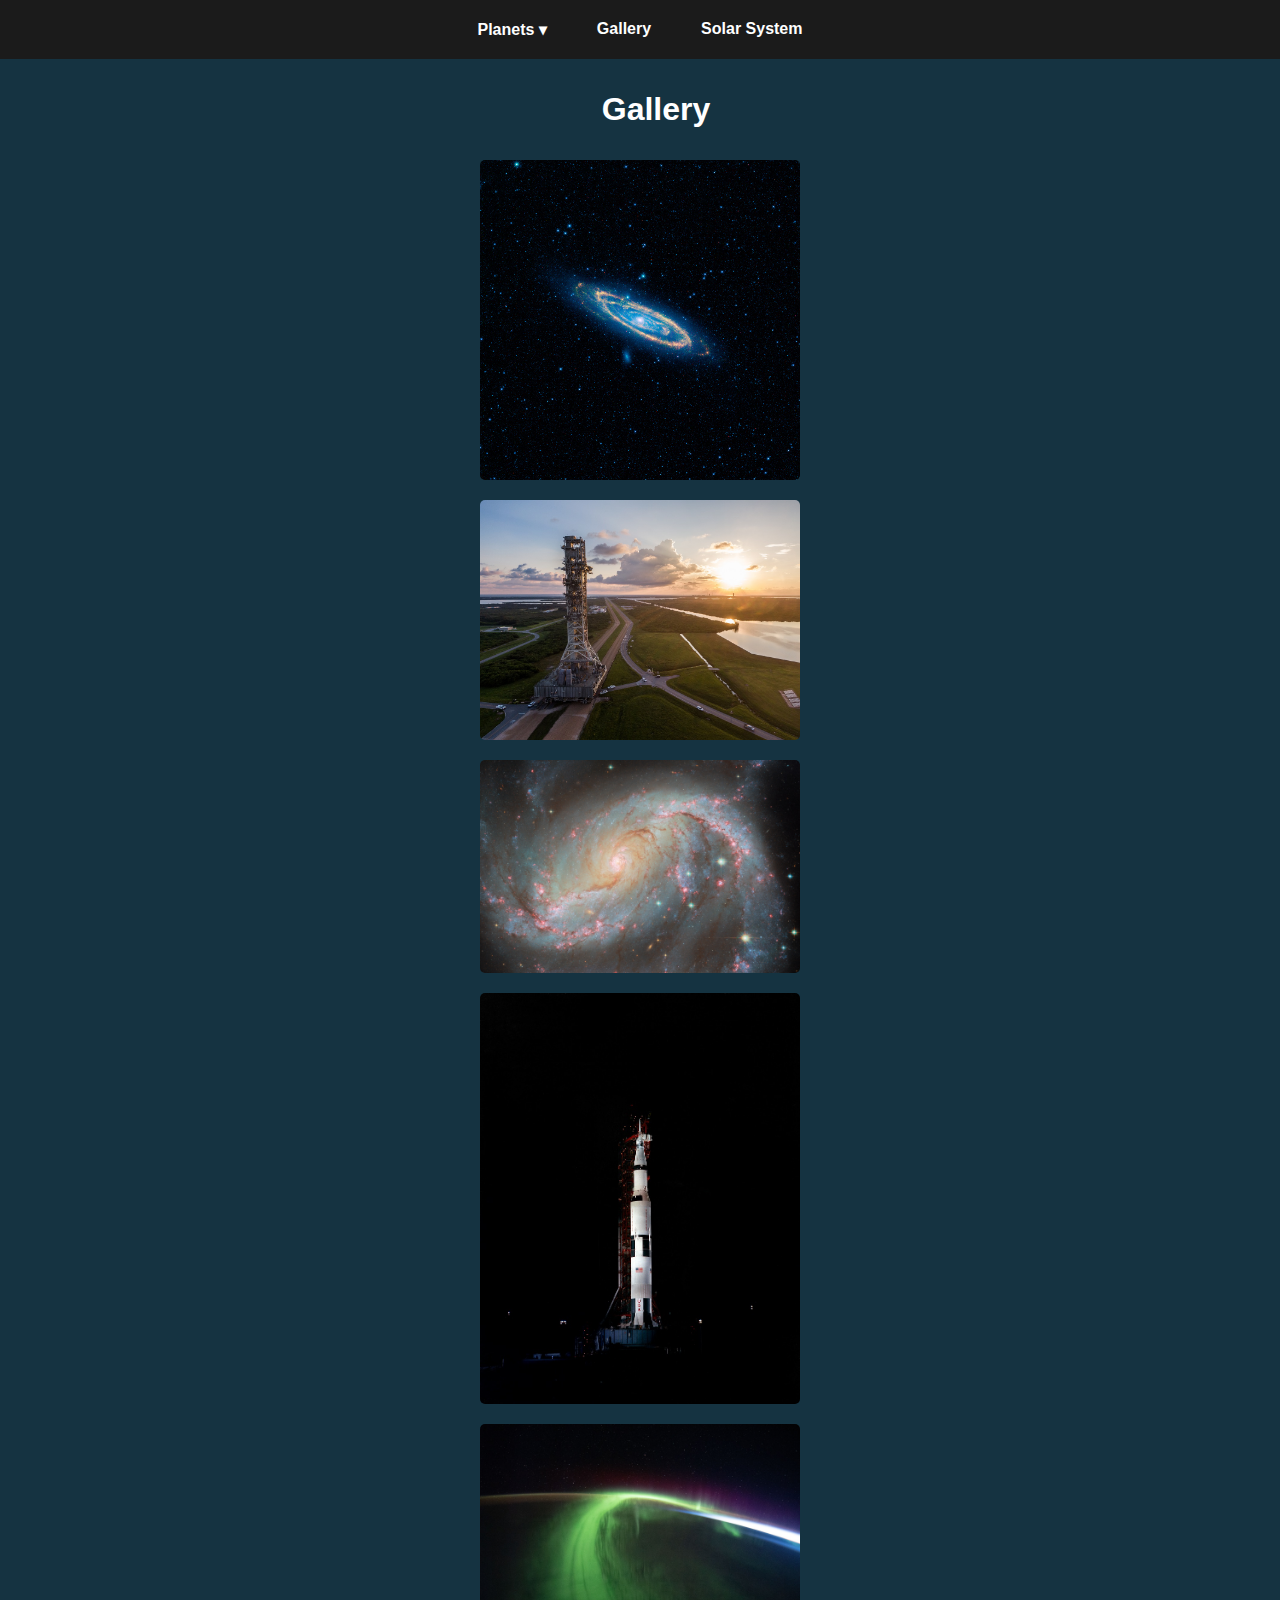
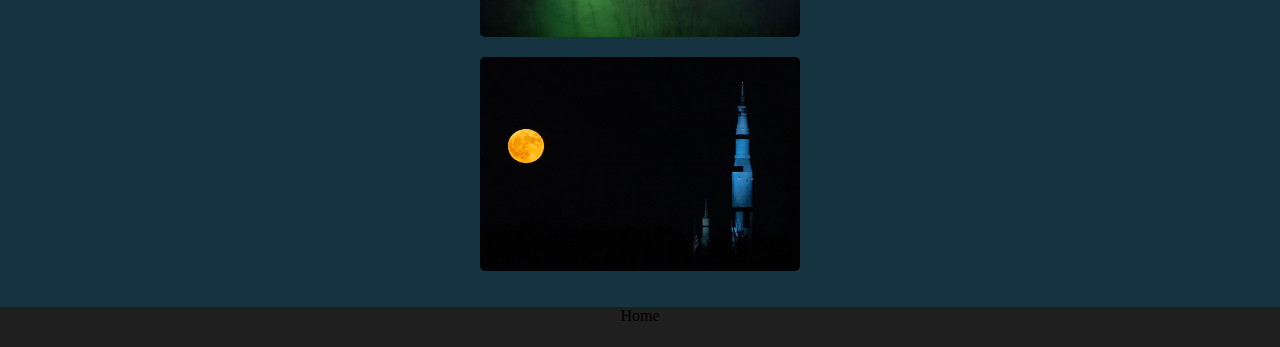
==== gallery.html @ bba0628c "big update" ====
<!DOCTYPE html>
<html lang="en">
  <head>
    <meta charset="UTF-8" />
    <meta name="viewport" content="width=device-width, initial-scale=1.0" />
    <title>Space</title>
    <link
      rel="icon"
      type="image/x-icon"
      href="/images/icons8-ringed-planet-32.png"
    />
    <link rel="preconnect" href="https://fonts.googleapis.com" />
    <link rel="preconnect" href="https://fonts.gstatic.com" crossorigin />
    <link
      href="https://fonts.googleapis.com/css2?family=Roboto:wght@400;700&display=swap"
      rel="stylesheet"
    />
    <link rel="stylesheet" href="style.css" />
  </head>
  <body>
    <main>
      <nav>
        <ul>
          <li>
            <a href="#">Planets ▾</a>
            <ul class="dropdown">
              <li><a href="#front">Mars</a></li>
              <li><a href="#saturn">Saturn</a></li>
              <li><a href="#">Neptune</a></li>
              <li><a href="#">Jupiter</a></li>
            </ul>
          </li>
          <li><a href="#">Gallery</a></li>
          <li><a href="#solar">Solar System</a></li>
        </ul>
      </nav>

      <section id="gallery-css">
        <h1>Gallery</h1>
        <div class="gallery-img">
          <!-- <div class="smallpictures"> -->
          <img class="gallery-img" src="./images/galaxy2.jpg" alt="galaxy" />
          <!-- </div> -->
          <!-- <div class="smallpictures"> -->
          <img
            class="gallery-img"
            src="./images/gallery/ksc.jpg"
            alt="mobile launcher 1"
          />
          <!-- </div>
          <div class="smallpictures"> -->
          <img
            class="gallery-img"
            src="./images/gallery/potw2445ascaled.jpg"
            alt="NGC 1672"
          />
          <!-- </div>
          <div class="smallpictures"> -->
          <img
            class="gallery-img"
            src="./images/gallery/apollo10.jpg"
            alt="apollo 10"
          />
          <!-- </div>
          <div class="smallpictures"> -->
          <img
            class="gallery-img"
            src="./images/gallery/aurora.jpg"
            alt="aurora"
          />
          <!-- </div>
          <div class="smallpictures"> -->
          <img
            class="gallery-img"
            src="./images/gallery/supermoon.jpg"
            alt="supermoon"
          />
          <!-- </div> -->
        </div>
      </section>
    </main>
  </body>
  <footer>Home</footer>
</html>
---- style.css ----
* {
  padding: 0;
  margin: 0;
  box-sizing: border-box;
}

body {
  min-height: 100svh;
  max-width: 100%;
}

main {
  display: flex;
  flex-direction: column;
}

h1 {
  color: white;
  padding: 2rem 0 2rem 2rem;
  font-family: "Lato", sans-serif;
  font-weight: 700;
  font-style: normal;
  font-size: 2rem;
  text-align: center;
}

h2 {
  color: white;
  padding: 1rem 0 2rem 2rem;
  font-family: "Roboto", serif;
  font-weight: 700;
  font-style: normal;
  font-size: 2rem;
  text-align: center;
}

h3 {
  padding: 0 2rem 2rem 2rem;
  font-family: "Roboto", serif;
  font-weight: 700;
  font-style: normal;
  color: rgb(180, 207, 207);
}

p {
  color: white;
  padding: 1rem 2rem 3rem 2rem;
  font-family: "Merriweather", serif;
  font-weight: 400;
  font-style: normal;
  font-size: 1rem;

  line-height: 1.5rem;
  /* max-width: 90vw; */
}

.smallpictures {
  margin: 0rem 2rem 1rem 2rem;
  border: 1px solid black;
  max-width: 30em;
}

.gallery-img {
  margin-bottom: 1rem;
  margin-inline: auto;
  max-width: 20em;
  border-radius: 5px;
}

#gallery-css {
  /* margin: 0rem 2rem 1rem 2rem; */
  background-color: rgb(21, 51, 65);
  display: flex;
  flex-direction: column;
  justify-content: center;
}

/* -- CLASS PARAGRAPHS -- */

.galaxies {
  /* margin: 0rem 2rem 1rem 2rem; */

  width: 100%;
  height: auto;
}

.milkyway {
  max-width: 40em;
}

/* -- NAVIGATION BAR -- */

ul {
  list-style: none;
  display: flex;
  /* flex-wrap: wrap; */
  justify-content: center;
  background: #1b1b1b;
}

ul li {
  display: block;
  /* justify-content: center;
  flex-direction: row; */
  position: relative;
}

ul li a {
  display: block;
  padding: 20px 25px;
  color: #fff;
  text-decoration: none;
  text-align: center;
  font-size: 1rem;
  font-family: "Lato", sans-serif;
  font-weight: 700;
  font-style: normal;
}

ul li ul.dropdown li {
  display: block;
}

ul li ul.dropdown {
  width: 100%;
  background: #1b1b1b;
  position: absolute;
  z-index: 999;
  display: none;
}

ul li a:hover {
  background: #833f42;
}

ul li:hover ul.dropdown {
  display: block;
}

/* -- SECTIONS -- */

#front {
  /* background-image: url("images/pexels-rajesh.jpg"); */
  background-color: rgb(29, 41, 53);
  min-height: 55rem;
  /* width: 100%; */
  background-position: center;
  background-size: cover;
  background-repeat: no-repeat;
}

#mars {
  min-height: 50em;

  /* background-image: url("images/abstract-geometric.jpg");
  background-position: center center;
  background-size: cover;
  background-repeat: repeat; */

  /* background-size: cover; */
  background-color: rgb(59, 52, 39);
}

#saturn {
  min-height: 40rem;
  background-color: crimson;
}

#gallery {
  min-height: 50em;

  /* background-image: url("images/abstract-geometric.jpg");
  background-position: center center;
  background-size: cover;
  background-repeat: repeat; */

  /* background-size: cover; */
  background-color: rgb(21, 51, 65);
}

#orbit {
  margin: 2rem 0 0 0;
}

/* #solar {
  width: 100%;
  height: 100%;
} */

/* img {
  width: 100%;
  height: auto;
  vertical-align: bottom;
} */

#marsspan {
  color: thistle;
}

#rotation {
  color: rgb(39, 39, 39);
}

footer {
  margin-top: auto;
  width: 100%;
  height: 2.5rem;
  background-color: rgb(31, 31, 31);
  text-align: center;
}
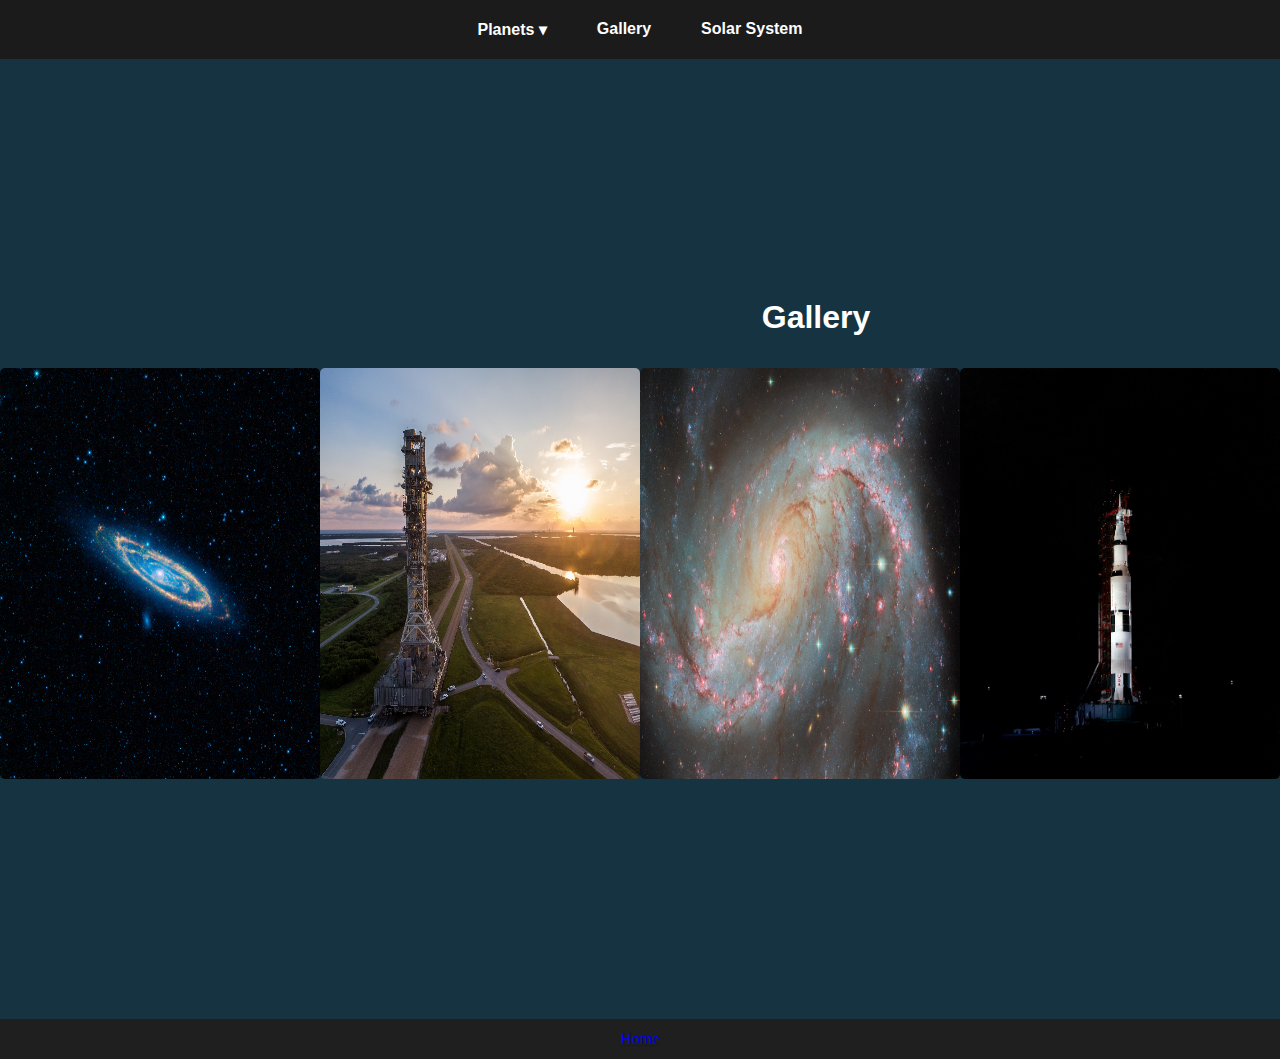
==== commit c42fada1: "css" ====
--- a/gallery.html
+++ b/gallery.html
@@ -3,7 +3,7 @@
   <head>
     <meta charset="UTF-8" />
     <meta name="viewport" content="width=device-width, initial-scale=1.0" />
-    <title>Space</title>
+    <title>Outer Space</title>
     <link
       rel="icon"
       type="image/x-icon"
@@ -38,47 +38,40 @@
       <section id="gallery-css">
         <h1>Gallery</h1>
         <div class="gallery-img">
-          <!-- <div class="smallpictures"> -->
           <img class="gallery-img" src="./images/galaxy2.jpg" alt="galaxy" />
-          <!-- </div> -->
-          <!-- <div class="smallpictures"> -->
+
           <img
             class="gallery-img"
             src="./images/gallery/ksc.jpg"
             alt="mobile launcher 1"
           />
-          <!-- </div>
-          <div class="smallpictures"> -->
+
           <img
             class="gallery-img"
             src="./images/gallery/potw2445ascaled.jpg"
             alt="NGC 1672"
           />
-          <!-- </div>
-          <div class="smallpictures"> -->
+
           <img
             class="gallery-img"
             src="./images/gallery/apollo10.jpg"
             alt="apollo 10"
           />
-          <!-- </div>
-          <div class="smallpictures"> -->
+
           <img
             class="gallery-img"
             src="./images/gallery/aurora.jpg"
             alt="aurora"
           />
-          <!-- </div>
-          <div class="smallpictures"> -->
+
           <img
             class="gallery-img"
             src="./images/gallery/supermoon.jpg"
             alt="supermoon"
           />
-          <!-- </div> -->
         </div>
       </section>
     </main>
   </body>
-  <footer>Home</footer>
+  <footer><a href="#gallery">Home</a></footer>
 </html>
--- a/style.css
+++ b/style.css
@@ -54,11 +54,11 @@
   /* max-width: 90vw; */
 }
 
-.smallpictures {
+/* img {
   margin: 0rem 2rem 1rem 2rem;
   border: 1px solid black;
   max-width: 30em;
-}
+} */
 
 .gallery-img {
   margin-bottom: 1rem;
@@ -187,11 +187,11 @@
   height: 100%;
 } */
 
-/* img {
+img {
   width: 100%;
   height: auto;
   vertical-align: bottom;
-} */
+}
 
 #marsspan {
   color: thistle;
@@ -201,10 +201,47 @@
   color: rgb(39, 39, 39);
 }
 
+/* ------------- */
+/* -- FOOTER -- */
+/* ----------- */
+
 footer {
   margin-top: auto;
   width: 100%;
   height: 2.5rem;
   background-color: rgb(31, 31, 31);
   text-align: center;
-}
+  line-height: 2.5rem;
+}
+
+/* ------------- */
+/* -- MEDIA -- */
+/* ----------- */
+
+@media screen and (min-width: 390px) {
+  .gallery-img {
+    display: flex;
+    flex-direction: row;
+
+    /* flex-wrap: wrap; */
+    margin-inline: 0;
+    /* margin-inline: 0; */
+    /* max-width: 20rem; */
+    /* flex-wrap: wrap; */
+  }
+  #gallery-css {
+    /* display: flex;
+    flex-direction: row;
+    align-items: center; */
+    /* flex-wrap: wrap; */
+    /* max-width: 100%; */
+    width: 100rem;
+    height: 60rem;
+  }
+
+  main {
+    display: flex;
+    flex-direction: column;
+    min-height: 60rem;
+  }
+}
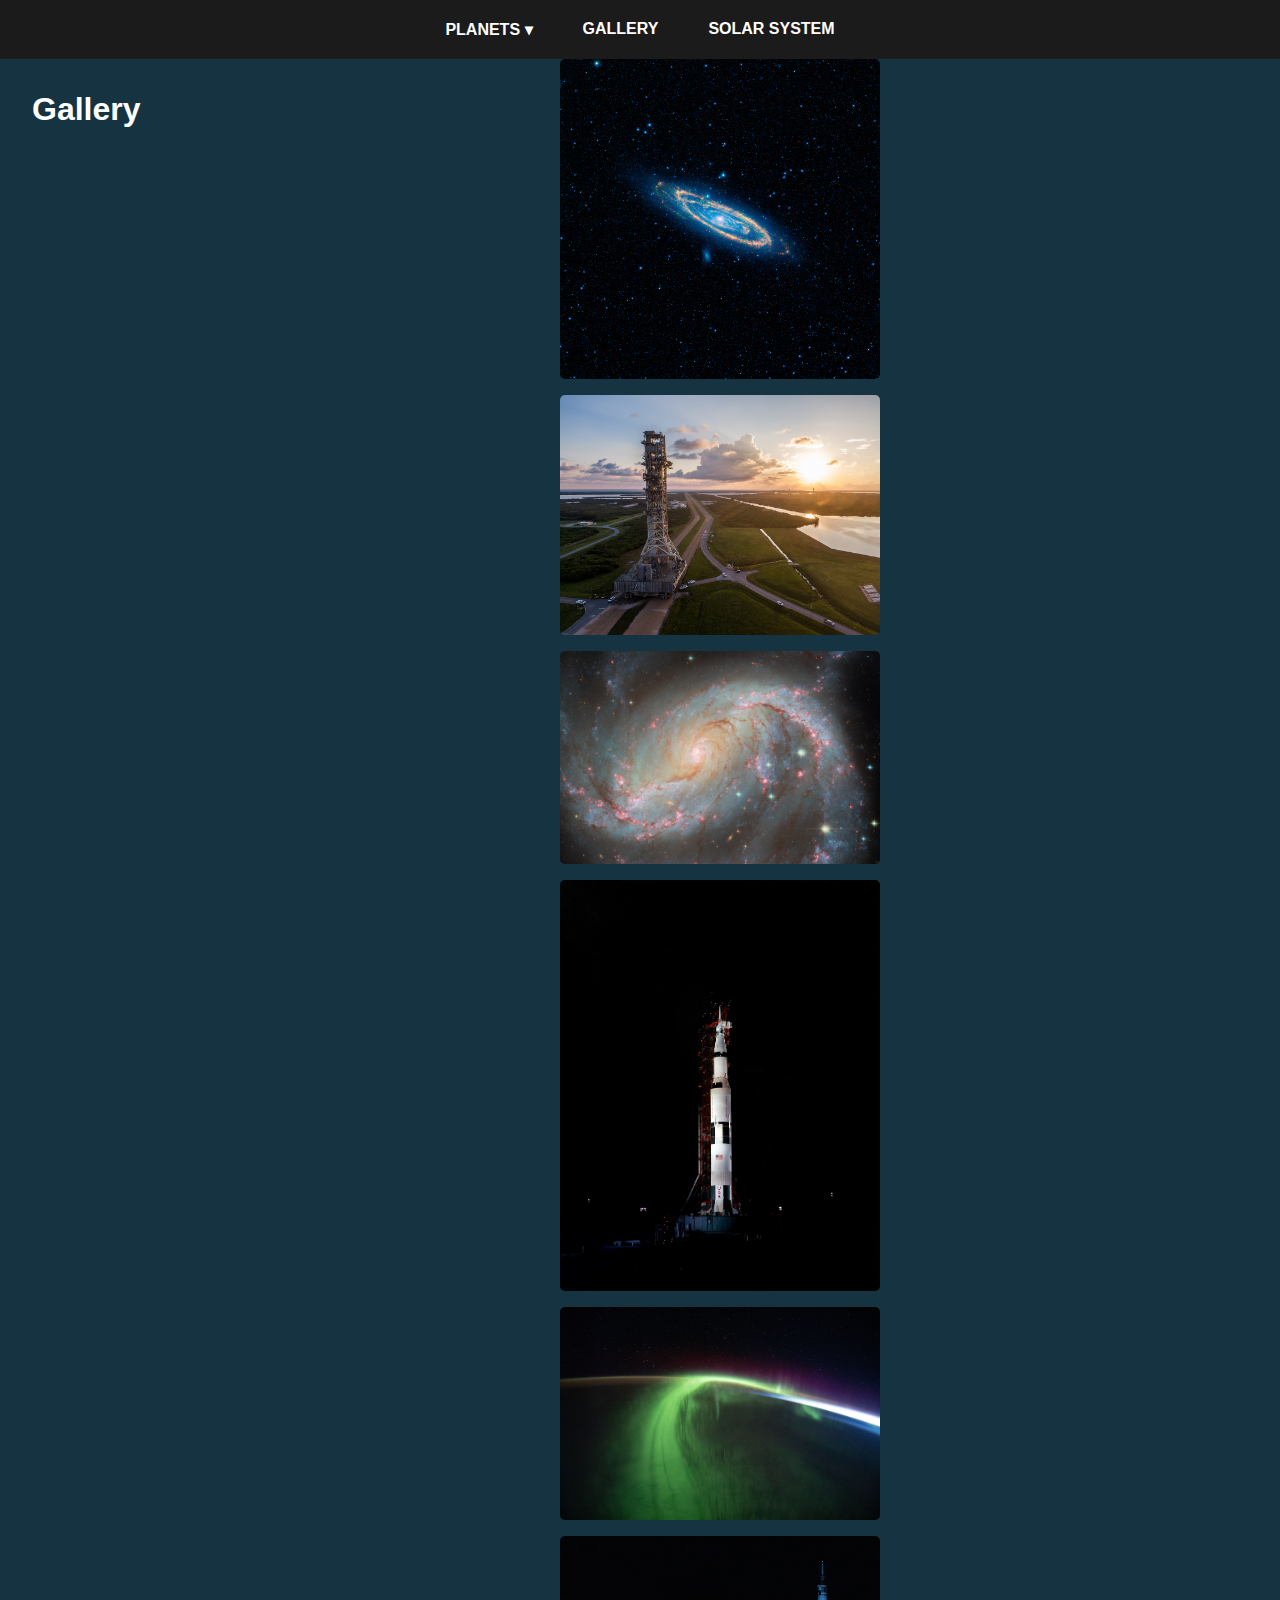
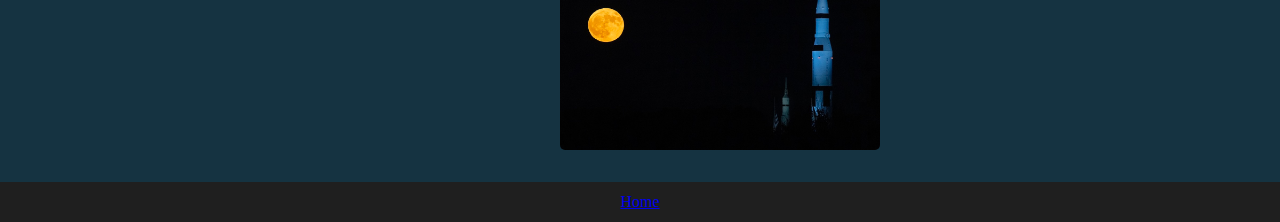
==== commit 03b16d45: "html" ====
--- a/gallery.html
+++ b/gallery.html
@@ -22,16 +22,16 @@
       <nav>
         <ul>
           <li>
-            <a href="#">Planets ▾</a>
+            <a href="index.html#front">PLANETS ▾</a>
             <ul class="dropdown">
-              <li><a href="#front">Mars</a></li>
-              <li><a href="#saturn">Saturn</a></li>
+              <li><a href="index.html#front">Mars</a></li>
+              <li><a href="index.html#saturn">Saturn</a></li>
               <li><a href="#">Neptune</a></li>
               <li><a href="#">Jupiter</a></li>
             </ul>
           </li>
-          <li><a href="#">Gallery</a></li>
-          <li><a href="#solar">Solar System</a></li>
+          <li><a href="#gallery-css">GALLERY</a></li>
+          <li><a href="#solar">SOLAR SYSTEM</a></li>
         </ul>
       </nav>
 
@@ -73,5 +73,5 @@
       </section>
     </main>
   </body>
-  <footer><a href="#gallery">Home</a></footer>
+  <footer><a href="#gallery-css">Home</a></footer>
 </html>
--- a/style.css
+++ b/style.css
@@ -44,7 +44,8 @@
 
 p {
   color: white;
-  padding: 1rem 2rem 3rem 2rem;
+  padding: 2rem 2rem 3rem 2rem;
+  margin-top: 1rem;
   font-family: "Merriweather", serif;
   font-weight: 400;
   font-style: normal;
@@ -163,7 +164,7 @@
 
 #saturn {
   min-height: 40rem;
-  background-color: crimson;
+  background-color: rgb(58, 55, 55);
 }
 
 #gallery {
@@ -218,25 +219,26 @@
 /* -- MEDIA -- */
 /* ----------- */
 
-@media screen and (min-width: 390px) {
+@media screen and (min-width: 391px) {
   .gallery-img {
-    display: flex;
-    flex-direction: row;
-
-    /* flex-wrap: wrap; */
-    margin-inline: 0;
+    /* max-width: 20rem; */
+    flex: 1 1 calc(33.333% - 20px);
+
     /* margin-inline: 0; */
     /* max-width: 20rem; */
     /* flex-wrap: wrap; */
   }
   #gallery-css {
-    /* display: flex;
+    display: flex;
     flex-direction: row;
-    align-items: center; */
+    flex-wrap: wrap;
+    /* align-items: center; */
     /* flex-wrap: wrap; */
     /* max-width: 100%; */
-    width: 100rem;
-    height: 60rem;
+    /* width: 100rem; */
+    /* height: 60em; */
+    max-width: 2000px;
+    gap: 20px;
   }
 
   main {
@@ -244,4 +246,12 @@
     flex-direction: column;
     min-height: 60rem;
   }
-}
+
+  #smallpictures {
+    max-width: 40rem;
+    margin-left: 4em;
+    margin-right: 1em;
+    float: right;
+    border-radius: 5px;
+  }
+}
